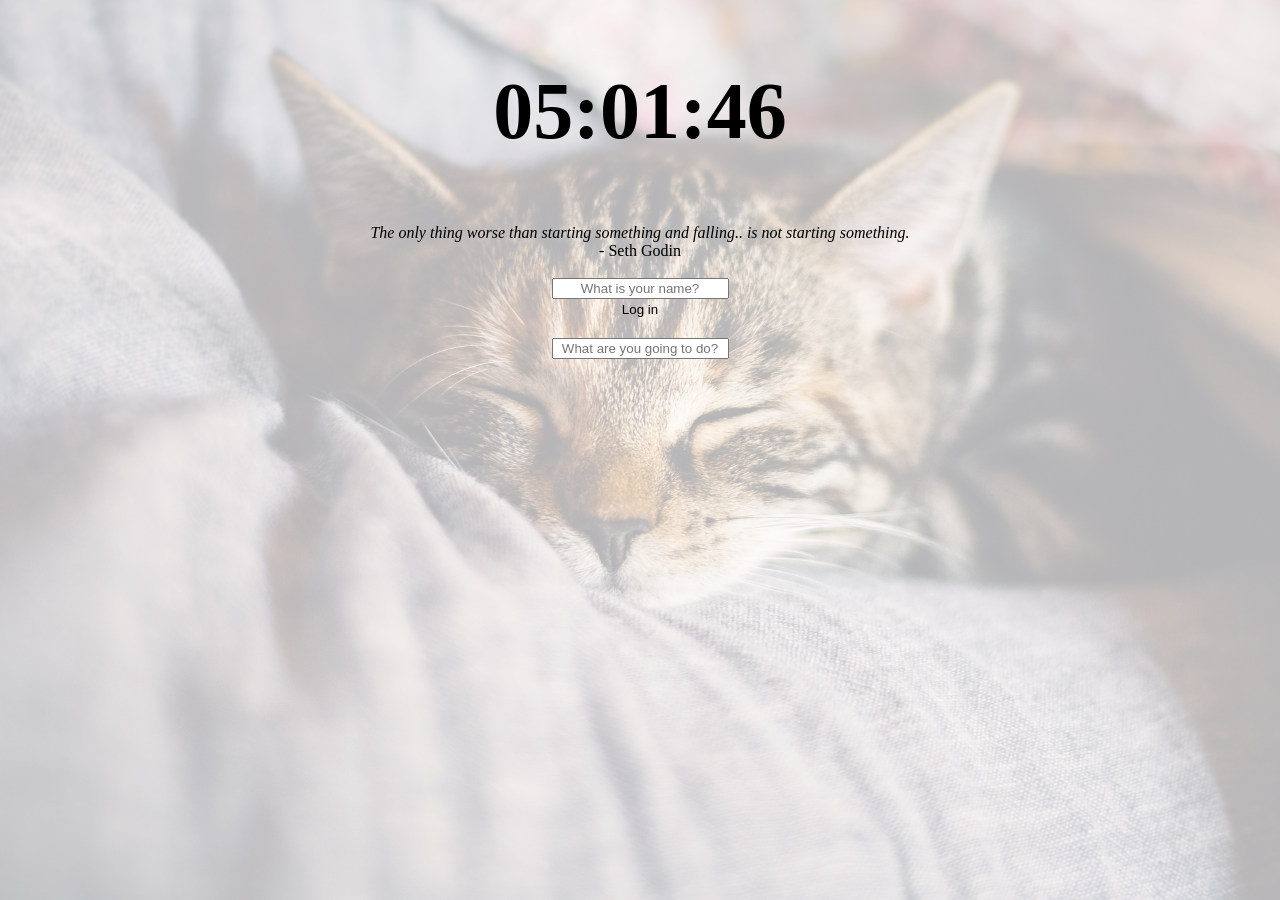
==== index.html @ 75e8b373 "change title" ====
<!DOCTYPE html>
<html lang="en">
  <head>
    <meta charset="UTF-8" />
    <meta http-equiv="X-UA-Compatible" content="IE=edge" />
    <meta name="viewport" content="width=device-width, initial-scale=1.0" />
    <link rel="stylesheet" href="css/style.css" />
    <title>Todo List</title>
  </head>
  <body>
    <h2 id="clock">00:00:00</h2>
    <div id="quote">
      <span class="quote"></span>
      <br />
      <span></span>
    </div>
    <br />
    <form class="hidden" id="login-form">
      <input
        required
        maxlength="15"
        type="text"
        placeholder="What is your name?"
      />
      <br />
      <button>Log in</button>
    </form>
    <h1 class="hidden" id="greeting"></h1>
    <br />
    <form id="todo-form">
      <input required type="text" placeholder="What are you going to do?" />
    </form>
    <ul id="todo-list"></ul>
    <br />
    <div id="weather">
      <span></span>
      <br />
      <span></span>
    </div>
    <script src="js/greeting.js"></script>
    <script src="js/clock.js"></script>
    <script src="js/quote.js"></script>
    <script src="js/background.js"></script>
    <script src="js/todo.js"></script>
    <script type="module" src="js/weather.js"></script>
    <script type="module" src="js/apikey.js"></script>
  </body>
</html>
---- css/style.css ----
* {
  text-align: center;
}

.hidden {
  display: none;
}

img {
  position: absolute;
  width: 100%;
  height: 100%;
  left: 0px;
  top: 0px;
  right: 0px;
  bottom: 0px;
  z-index: -1;
  opacity: 80%;
  object-fit: cover;
  opacity: 0.3;
}

#clock {
  font-size: 500%;
}

.quote {
  font-style: italic;
}

button {
  background-color: rgba(0, 0, 0, 0);
  border-color: rgba(0, 0, 0, 0);
}

ul,
li {
  list-style: none;
  margin: 0px;
  padding: 0px;
}

#weather {
  position: fixed;
  top: 90%;
  width: 100%;
  text-align: center;
}
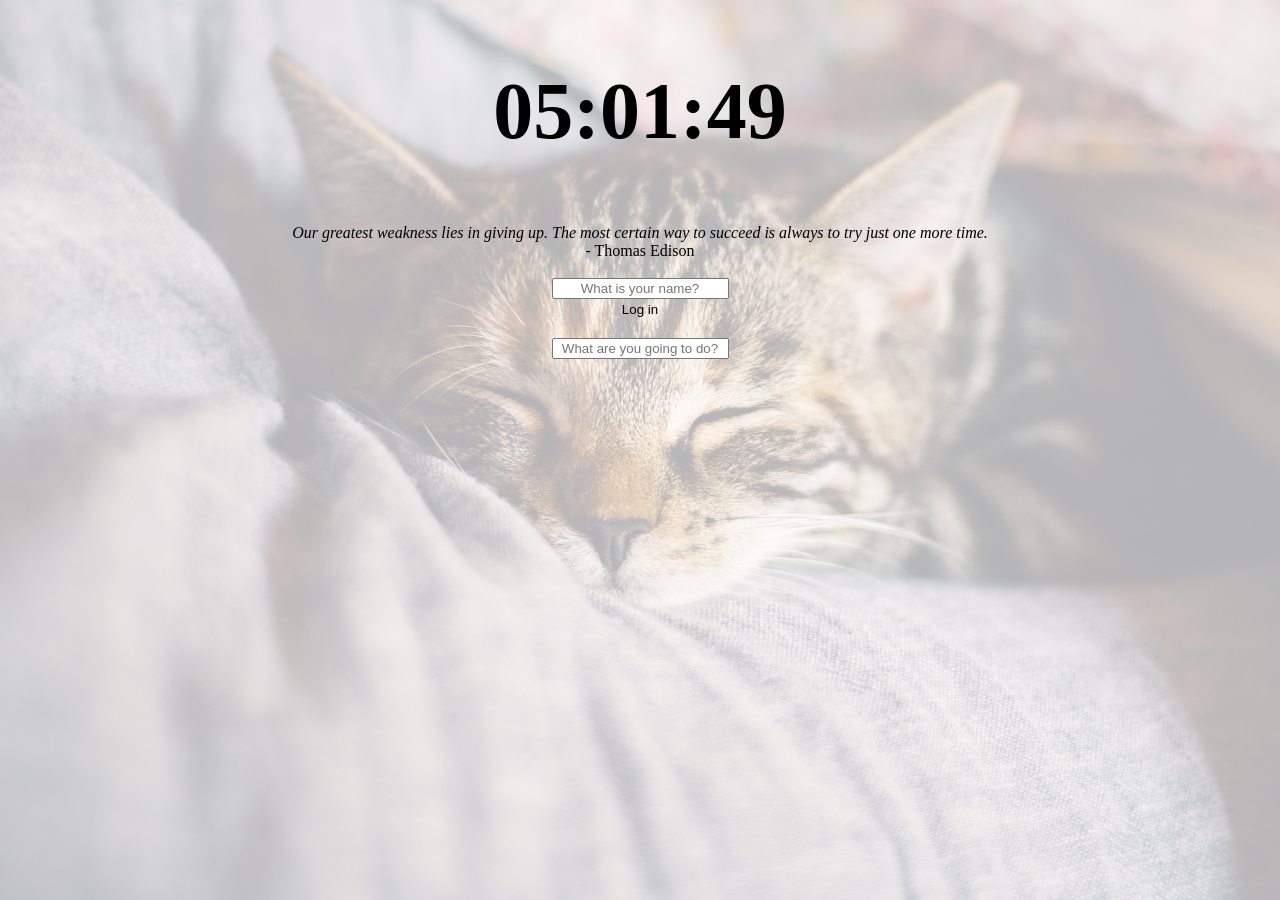
==== commit f1c6db07: "Update index.html" ====
--- a/index.html
+++ b/index.html
@@ -4,7 +4,7 @@
     <meta charset="UTF-8" />
     <meta http-equiv="X-UA-Compatible" content="IE=edge" />
     <meta name="viewport" content="width=device-width, initial-scale=1.0" />
-    <link rel="stylesheet" href="css/style.css" />
+    <link rel="stylesheet" href="../css/style.css" />
     <title>Todo List</title>
   </head>
   <body>
@@ -37,12 +37,12 @@
       <br />
       <span></span>
     </div>
-    <script src="js/greeting.js"></script>
-    <script src="js/clock.js"></script>
-    <script src="js/quote.js"></script>
-    <script src="js/background.js"></script>
-    <script src="js/todo.js"></script>
-    <script type="module" src="js/weather.js"></script>
-    <script type="module" src="js/apikey.js"></script>
+    <script src="../js/greeting.js"></script>
+    <script src="../js/clock.js"></script>
+    <script src="../js/quote.js"></script>
+    <script src="../js/background.js"></script>
+    <script src="../js/todo.js"></script>
+    <script type="module" src="../js/weather.js"></script>
+    <script type="module" src="../js/apikey.js"></script>
   </body>
 </html>
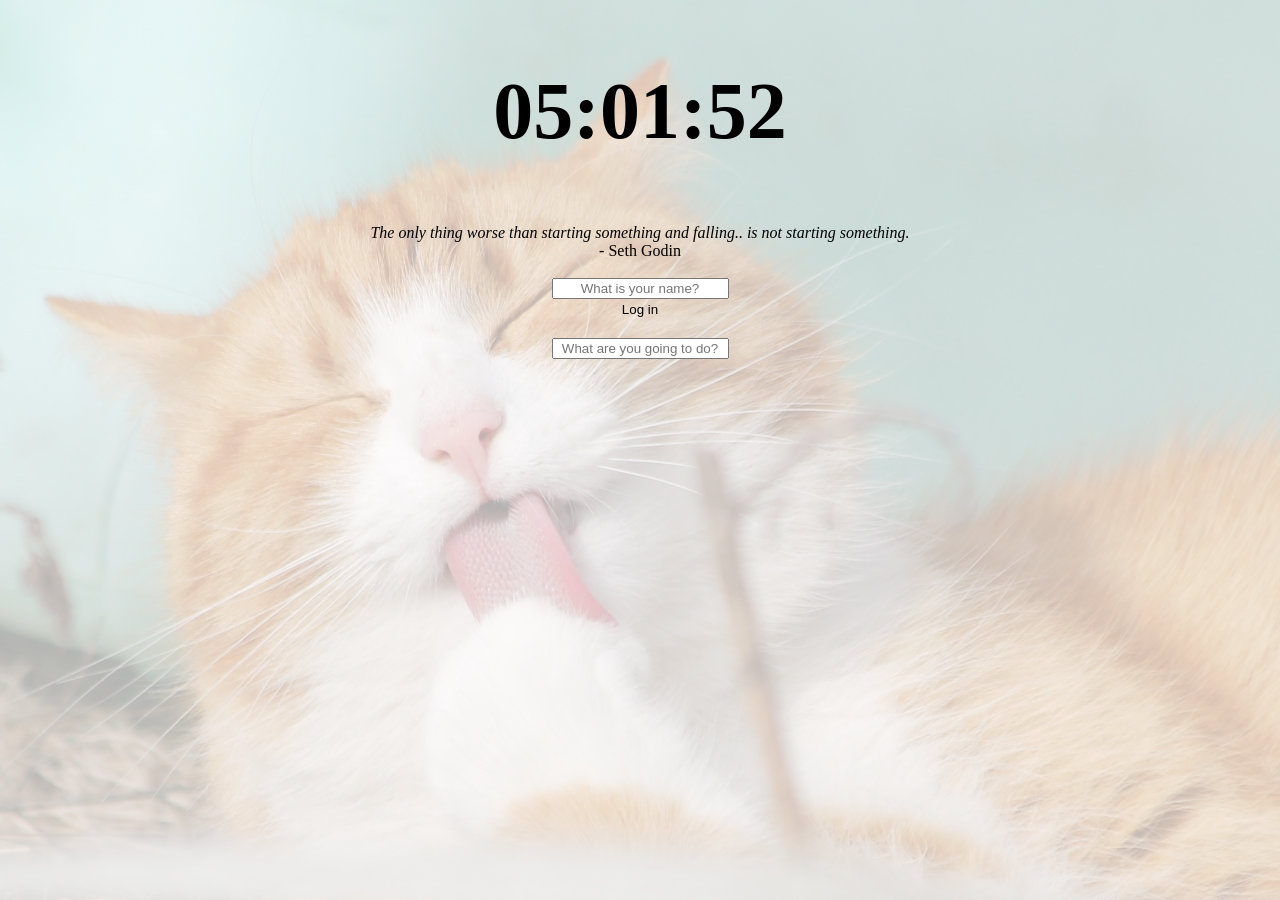
==== commit 578ab824: "Update index.html" ====
--- a/index.html
+++ b/index.html
@@ -4,7 +4,7 @@
     <meta charset="UTF-8" />
     <meta http-equiv="X-UA-Compatible" content="IE=edge" />
     <meta name="viewport" content="width=device-width, initial-scale=1.0" />
-    <link rel="stylesheet" href="../css/style.css" />
+    <link rel="stylesheet" href="css/style.css" />
     <title>Todo List</title>
   </head>
   <body>
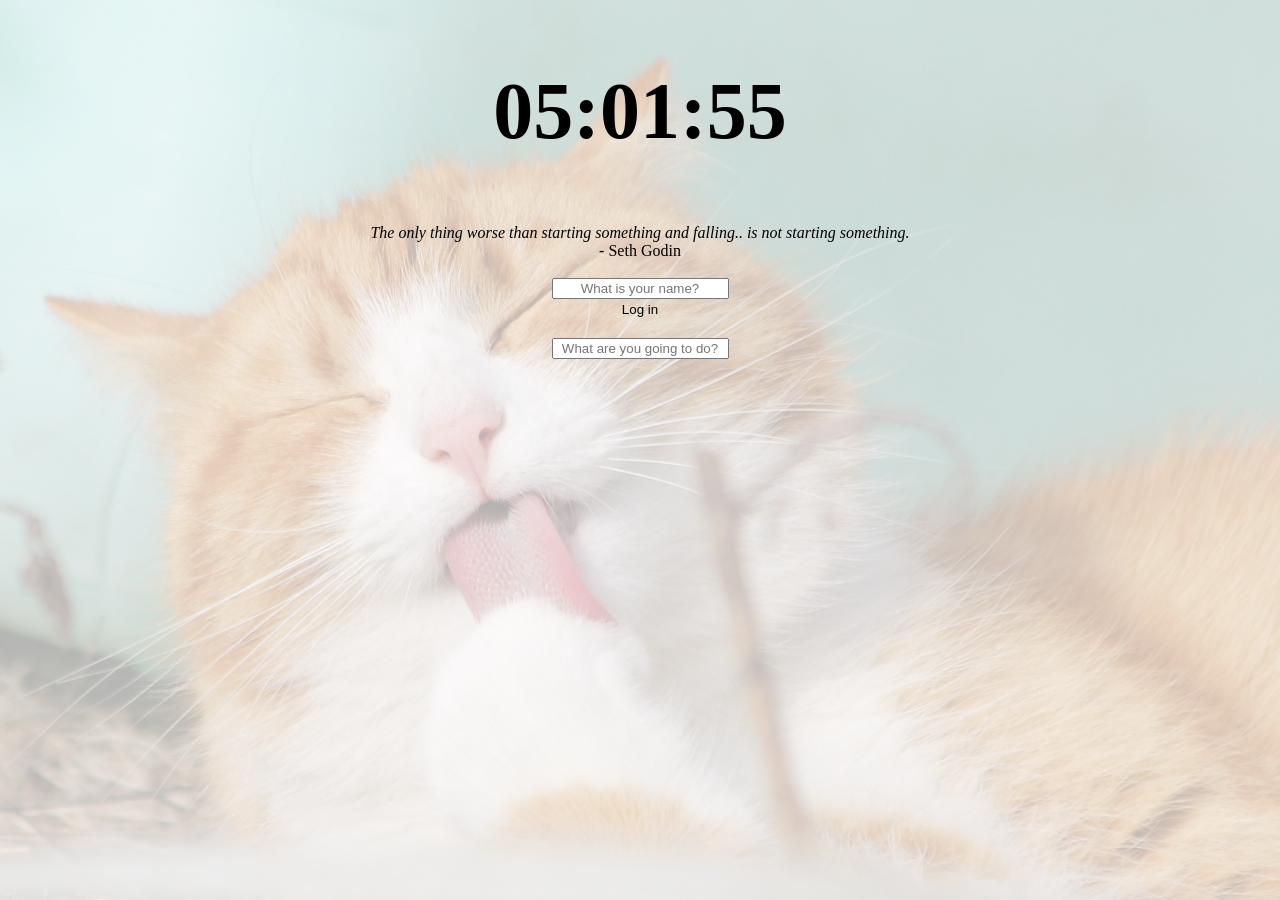
==== commit 7e1c8e38: "Update index.html" ====
--- a/index.html
+++ b/index.html
@@ -37,12 +37,12 @@
       <br />
       <span></span>
     </div>
-    <script src="../js/greeting.js"></script>
-    <script src="../js/clock.js"></script>
-    <script src="../js/quote.js"></script>
-    <script src="../js/background.js"></script>
-    <script src="../js/todo.js"></script>
-    <script type="module" src="../js/weather.js"></script>
-    <script type="module" src="../js/apikey.js"></script>
+    <script src="js/greeting.js"></script>
+    <script src="js/clock.js"></script>
+    <script src="js/quote.js"></script>
+    <script src="js/background.js"></script>
+    <script src="js/todo.js"></script>
+    <script type="module" src="js/weather.js"></script>
+    <script type="module" src="js/apikey.js"></script>
   </body>
 </html>
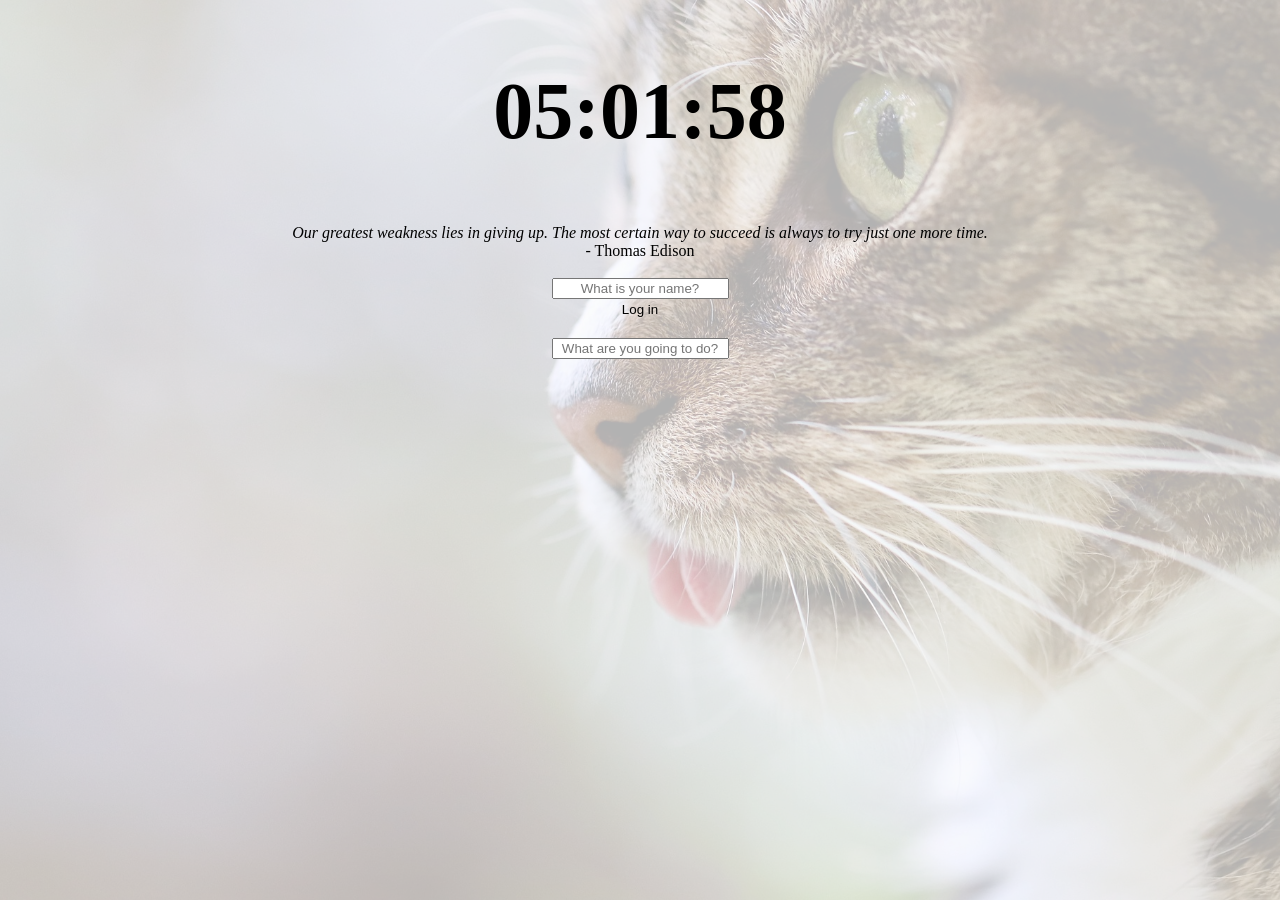
==== commit 91da7cab: "Update index.html" ====
--- a/index.html
+++ b/index.html
@@ -37,12 +37,12 @@
       <br />
       <span></span>
     </div>
-    <script src="js/greeting.js"></script>
-    <script src="js/clock.js"></script>
-    <script src="js/quote.js"></script>
-    <script src="js/background.js"></script>
-    <script src="js/todo.js"></script>
-    <script type="module" src="js/weather.js"></script>
-    <script type="module" src="js/apikey.js"></script>
+    <script src="../js/greeting.js"></script>
+    <script src="../js/clock.js"></script>
+    <script src="../js/quote.js"></script>
+    <script src="../js/background.js"></script>
+    <script src="../js/todo.js"></script>
+    <script type="module" src="../js/weather.js"></script>
+    <script type="module" src="../js/apikey.js"></script>
   </body>
 </html>
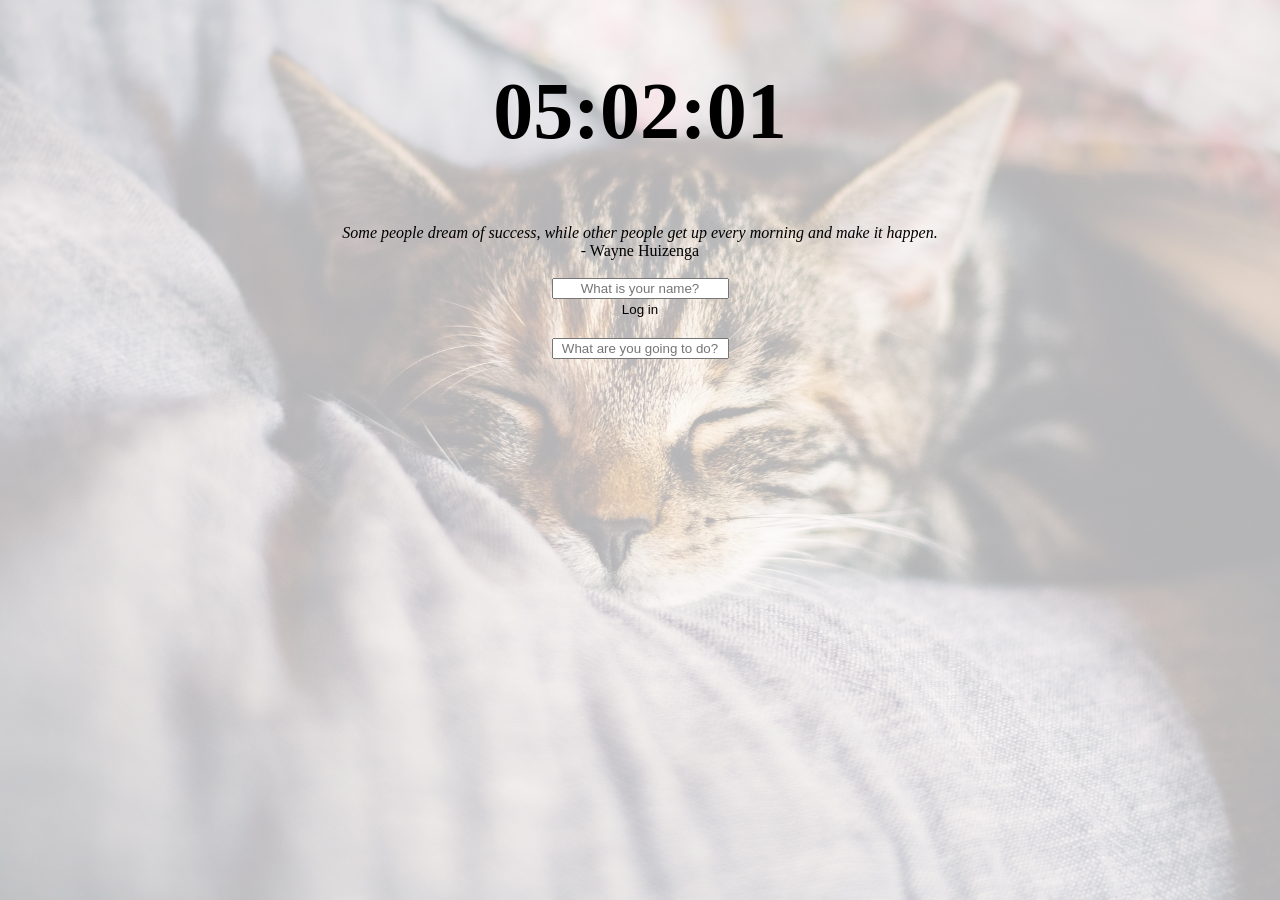
==== commit 1b96b1cd: "Update index.html" ====
--- a/index.html
+++ b/index.html
@@ -38,7 +38,7 @@
       <span></span>
     </div>
     <script src="../js/greeting.js"></script>
-    <script src="../js/clock.js"></script>
+    <script src="js/clock.js"></script>
     <script src="../js/quote.js"></script>
     <script src="../js/background.js"></script>
     <script src="../js/todo.js"></script>
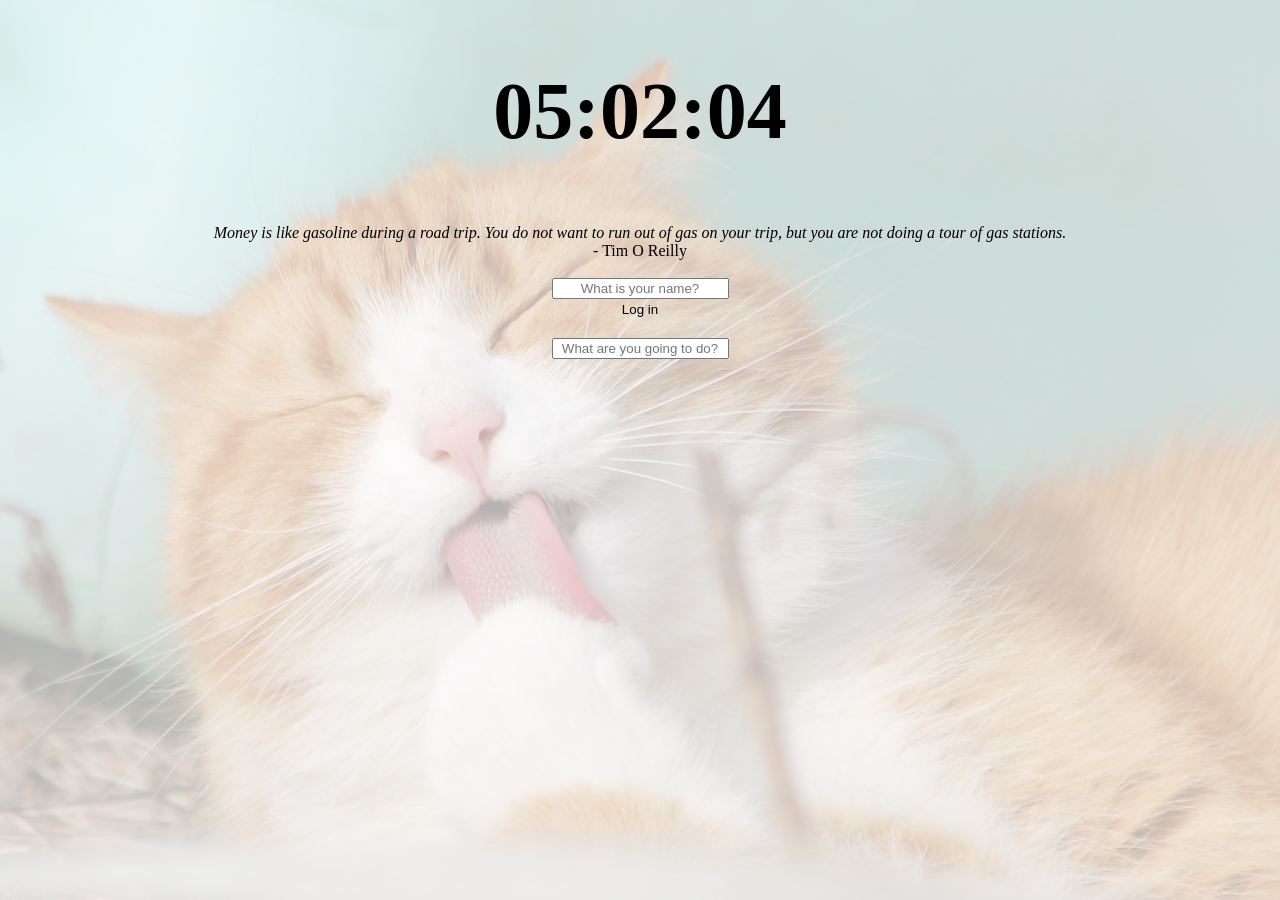
==== commit 2c8396f4: "Update index.html" ====
--- a/index.html
+++ b/index.html
@@ -38,7 +38,7 @@
       <span></span>
     </div>
     <script src="../js/greeting.js"></script>
-    <script src="js/clock.js"></script>
+    <script src="../js/clock.js"></script>
     <script src="../js/quote.js"></script>
     <script src="../js/background.js"></script>
     <script src="../js/todo.js"></script>
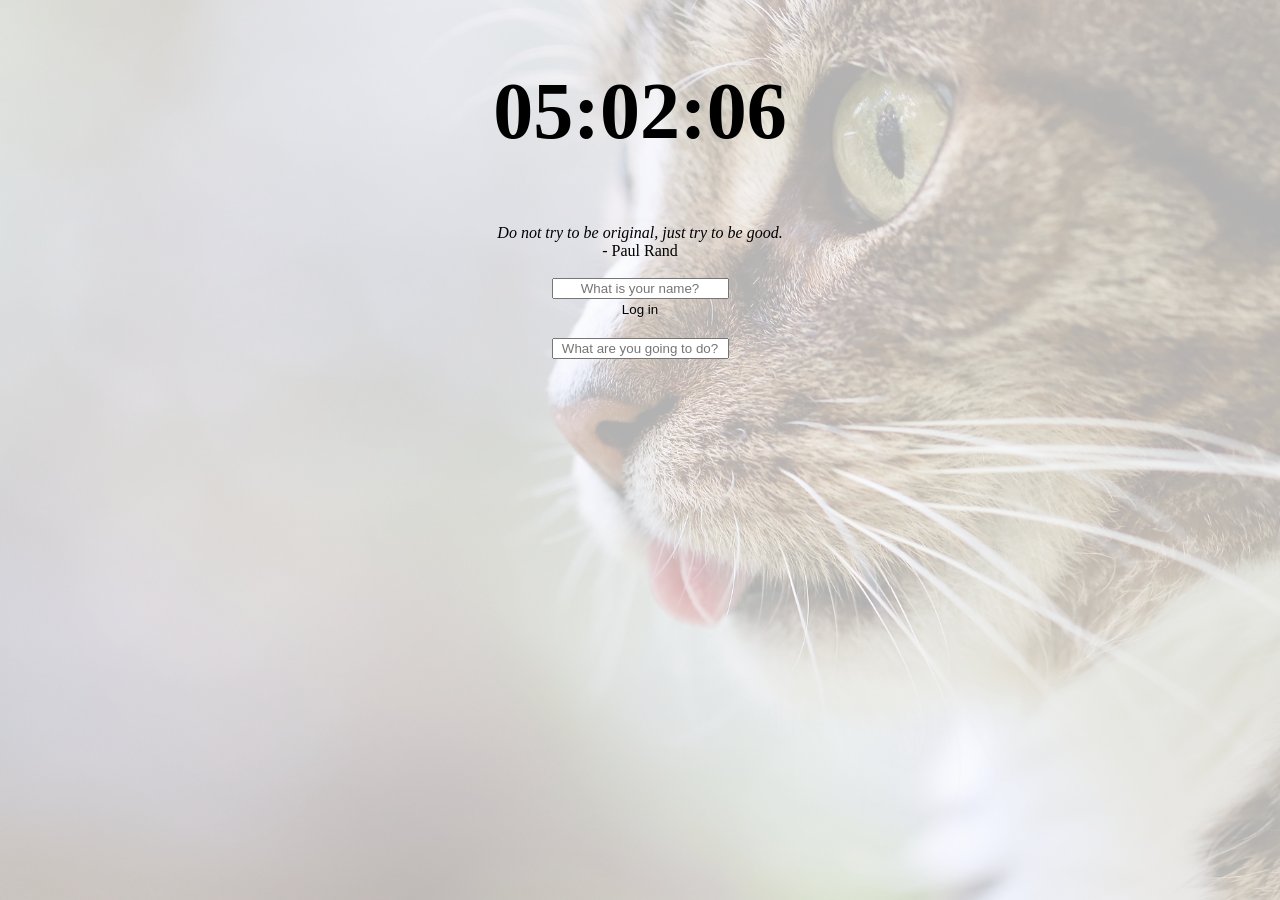
==== commit eb4f6c22: "Update index.html" ====
--- a/index.html
+++ b/index.html
@@ -37,12 +37,12 @@
       <br />
       <span></span>
     </div>
-    <script src="../js/greeting.js"></script>
-    <script src="../js/clock.js"></script>
-    <script src="../js/quote.js"></script>
-    <script src="../js/background.js"></script>
-    <script src="../js/todo.js"></script>
-    <script type="module" src="../js/weather.js"></script>
-    <script type="module" src="../js/apikey.js"></script>
+    <script src="js/greeting.js"></script>
+    <script src="js/clock.js"></script>
+    <script src="js/quote.js"></script>
+    <script src="js/background.js"></script>
+    <script src="js/todo.js"></script>
+    <script type="module" src="js/weather.js"></script>
+    <script type="module" src="js/apikey.js"></script>
   </body>
 </html>
